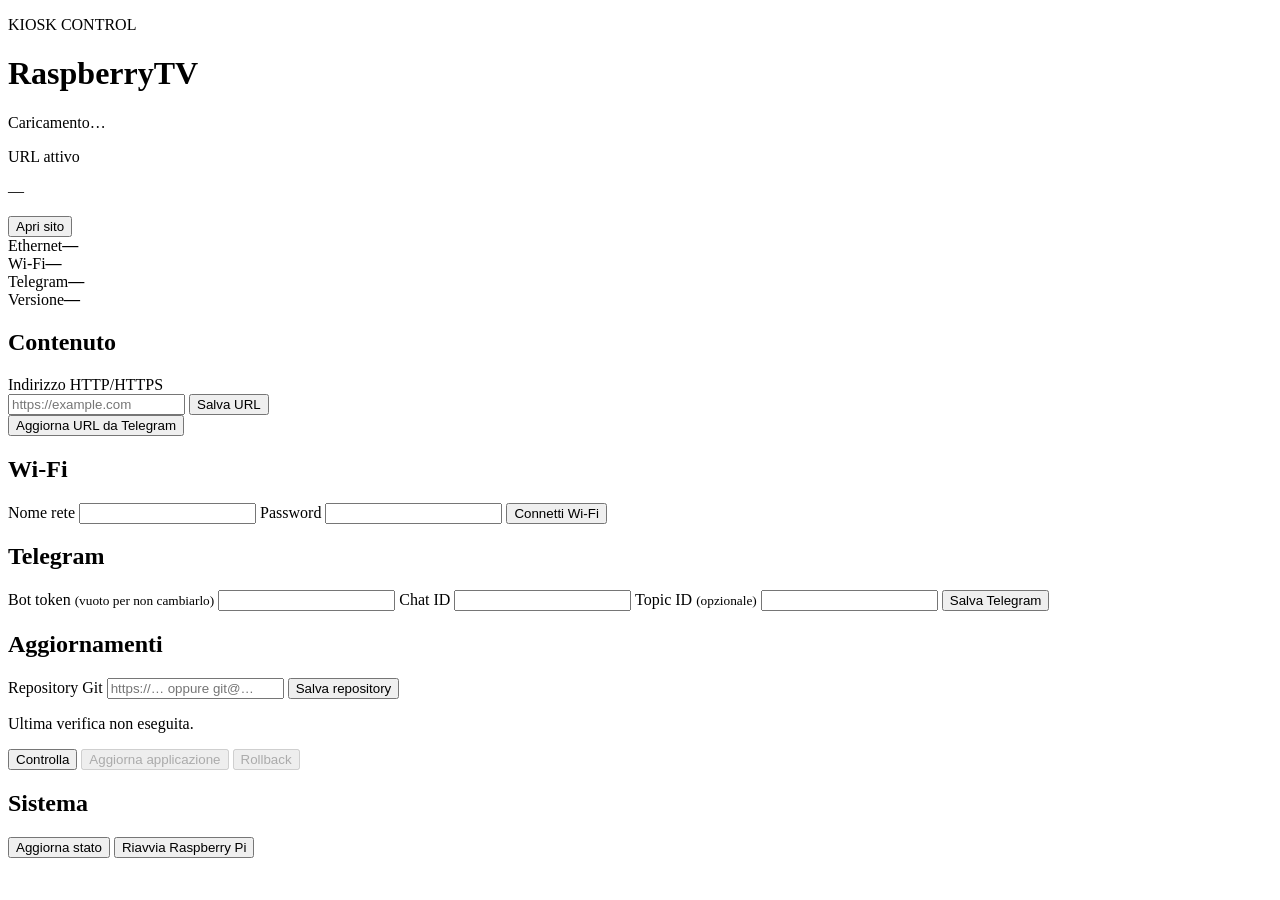
==== src/raspberrytv/web/index.html @ 5f740889 "Initial RaspberryTV kiosk implementation" ====
<!doctype html>
<html lang="it">
<head>
  <meta charset="utf-8">
  <meta name="viewport" content="width=device-width, initial-scale=1">
  <title>RaspberryTV</title>
  <link rel="stylesheet" href="/static/style.css">
  <script src="/static/app.js" defer></script>
</head>
<body>
  <header>
    <div>
      <p class="eyebrow">KIOSK CONTROL</p>
      <h1>RaspberryTV</h1>
    </div>
    <div class="status-pill" id="overall-status">Caricamento…</div>
  </header>

  <main>
    <section class="hero panel">
      <div>
        <p class="label">URL attivo</p>
        <p class="current-url" id="current-url">—</p>
      </div>
      <button class="primary" data-action="open-site">Apri sito</button>
    </section>

    <section class="cards" aria-label="Stato sistema">
      <article class="panel metric"><span>Ethernet</span><strong id="ethernet">—</strong></article>
      <article class="panel metric"><span>Wi-Fi</span><strong id="wifi">—</strong></article>
      <article class="panel metric"><span>Telegram</span><strong id="telegram">—</strong></article>
      <article class="panel metric"><span>Versione</span><strong id="version">—</strong></article>
    </section>

    <section class="layout">
      <article class="panel">
        <h2>Contenuto</h2>
        <form id="url-form">
          <label for="url">Indirizzo HTTP/HTTPS</label>
          <div class="form-row">
            <input id="url" name="url" type="url" placeholder="https://example.com" required>
            <button type="submit">Salva URL</button>
          </div>
        </form>
        <button data-action="telegram-refresh">Aggiorna URL da Telegram</button>
      </article>

      <article class="panel">
        <h2>Wi-Fi</h2>
        <form id="wifi-form">
          <label for="ssid">Nome rete</label>
          <input id="ssid" name="ssid" autocomplete="off" maxlength="32" required>
          <label for="wifi-password">Password</label>
          <input id="wifi-password" name="password" type="password" minlength="8" maxlength="63" required>
          <button type="submit">Connetti Wi-Fi</button>
        </form>
      </article>

      <article class="panel">
        <h2>Telegram</h2>
        <form id="telegram-form">
          <label for="bot-token">Bot token <small>(vuoto per non cambiarlo)</small></label>
          <input id="bot-token" name="token" type="password" autocomplete="new-password">
          <label for="chat-id">Chat ID</label>
          <input id="chat-id" name="chat_id" required>
          <label for="topic-id">Topic ID <small>(opzionale)</small></label>
          <input id="topic-id" name="topic_id">
          <button type="submit">Salva Telegram</button>
        </form>
      </article>

      <article class="panel">
        <h2>Aggiornamenti</h2>
        <form id="repository-form">
          <label for="repository-url">Repository Git</label>
          <input id="repository-url" name="repository_url" placeholder="https://… oppure git@…" required>
          <button type="submit">Salva repository</button>
        </form>
        <p id="update-summary">Ultima verifica non eseguita.</p>
        <div class="button-row">
          <button data-action="update-check">Controlla</button>
          <button class="primary" data-action="update-apply" disabled>Aggiorna applicazione</button>
          <button data-action="rollback" disabled>Rollback</button>
        </div>
      </article>
    </section>

    <section class="panel system-actions">
      <h2>Sistema</h2>
      <div class="button-row">
        <button data-action="refresh">Aggiorna stato</button>
        <button class="danger" data-action="reboot">Riavvia Raspberry Pi</button>
      </div>
    </section>
  </main>

  <div id="toast" role="status" aria-live="polite"></div>
</body>
</html>
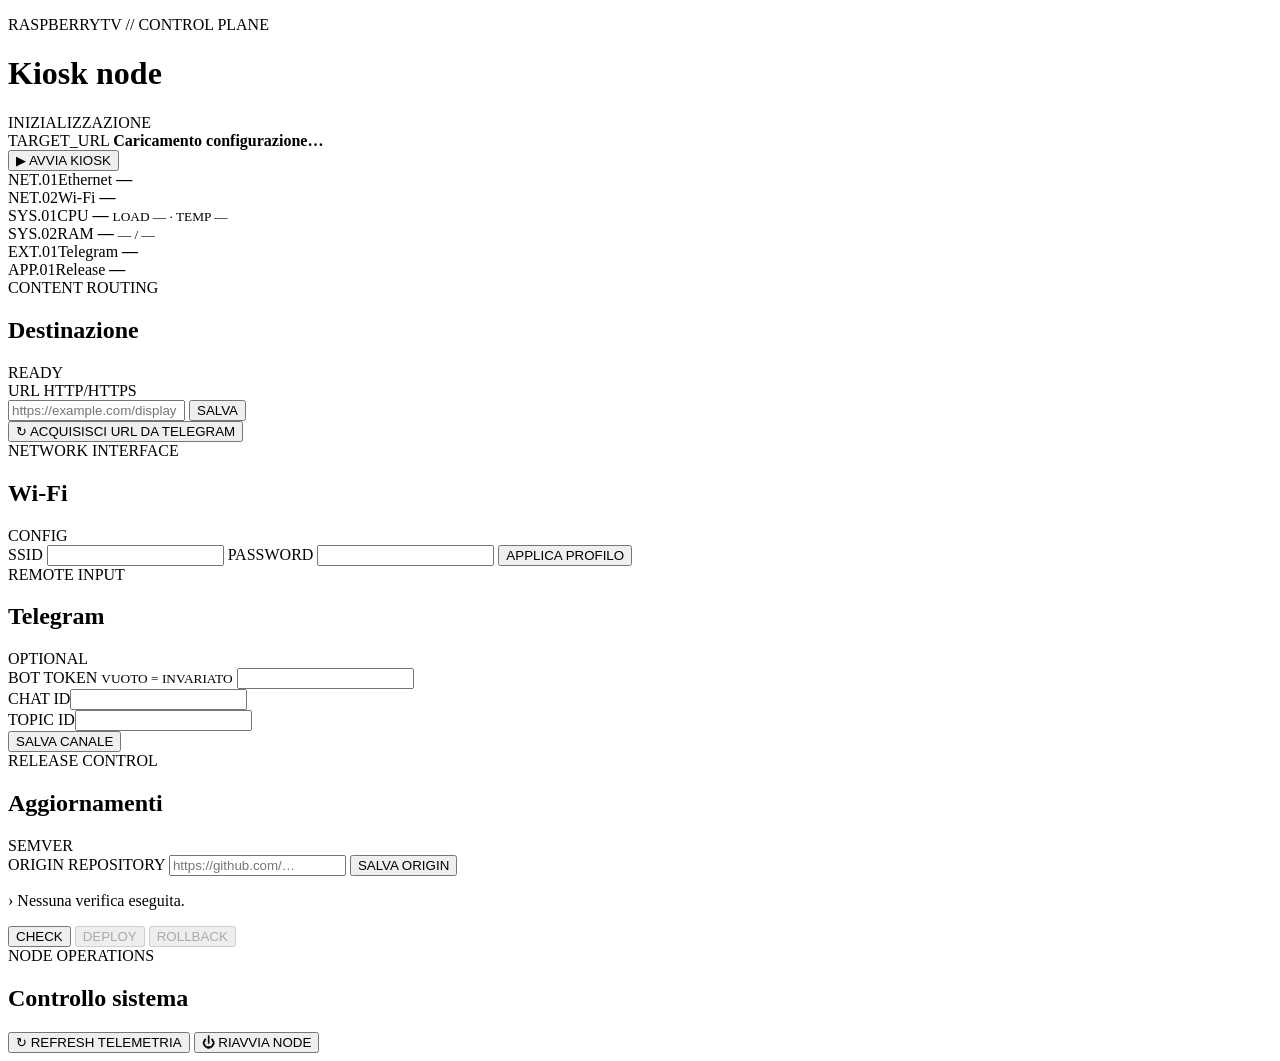
==== commit 55cb808d: "Fix kiosk boot and add technical telemetry UI" ====
--- a/src/raspberrytv/web/index.html
+++ b/src/raspberrytv/web/index.html
@@ -3,93 +3,120 @@
 <head>
   <meta charset="utf-8">
   <meta name="viewport" content="width=device-width, initial-scale=1">
-  <title>RaspberryTV</title>
+  <meta name="theme-color" content="#070a0f">
+  <title>RaspberryTV · Control Plane</title>
   <link rel="stylesheet" href="/static/style.css">
   <script src="/static/app.js" defer></script>
 </head>
 <body>
-  <header>
-    <div>
-      <p class="eyebrow">KIOSK CONTROL</p>
-      <h1>RaspberryTV</h1>
+  <div class="grid" aria-hidden="true"></div>
+  <header class="topbar">
+    <div class="brand">
+      <span class="brand-mark"><i></i><i></i><i></i></span>
+      <div>
+        <p class="kicker">RASPBERRYTV // CONTROL PLANE</p>
+        <h1>Kiosk node</h1>
+      </div>
     </div>
-    <div class="status-pill" id="overall-status">Caricamento…</div>
+    <div class="node-state" id="overall-status"><span></span>INIZIALIZZAZIONE</div>
   </header>
 
   <main>
-    <section class="hero panel">
-      <div>
-        <p class="label">URL attivo</p>
-        <p class="current-url" id="current-url">—</p>
+    <section class="command panel" data-module="00">
+      <div class="command-copy">
+        <span class="section-label">TARGET_URL</span>
+        <strong id="current-url">Caricamento configurazione…</strong>
       </div>
-      <button class="primary" data-action="open-site">Apri sito</button>
+      <button class="button button-primary" data-action="open-site"><span>▶</span> AVVIA KIOSK</button>
     </section>
 
-    <section class="cards" aria-label="Stato sistema">
-      <article class="panel metric"><span>Ethernet</span><strong id="ethernet">—</strong></article>
-      <article class="panel metric"><span>Wi-Fi</span><strong id="wifi">—</strong></article>
-      <article class="panel metric"><span>Telegram</span><strong id="telegram">—</strong></article>
-      <article class="panel metric"><span>Versione</span><strong id="version">—</strong></article>
+    <section class="telemetry" aria-label="Telemetria sistema">
+      <article class="telemetry-card">
+        <span class="telemetry-code">NET.01</span><span class="telemetry-label">Ethernet</span>
+        <strong id="ethernet">—</strong><i class="signal"></i>
+      </article>
+      <article class="telemetry-card">
+        <span class="telemetry-code">NET.02</span><span class="telemetry-label">Wi-Fi</span>
+        <strong id="wifi">—</strong><i class="signal"></i>
+      </article>
+      <article class="telemetry-card gauge-card">
+        <span class="telemetry-code">SYS.01</span><span class="telemetry-label">CPU</span>
+        <strong id="cpu">—</strong><span class="gauge"><i id="cpu-gauge"></i></span>
+        <small id="cpu-detail">LOAD — · TEMP —</small>
+      </article>
+      <article class="telemetry-card gauge-card">
+        <span class="telemetry-code">SYS.02</span><span class="telemetry-label">RAM</span>
+        <strong id="ram">—</strong><span class="gauge"><i id="ram-gauge"></i></span>
+        <small id="ram-detail">— / —</small>
+      </article>
+      <article class="telemetry-card">
+        <span class="telemetry-code">EXT.01</span><span class="telemetry-label">Telegram</span>
+        <strong id="telegram">—</strong><i class="signal"></i>
+      </article>
+      <article class="telemetry-card">
+        <span class="telemetry-code">APP.01</span><span class="telemetry-label">Release</span>
+        <strong id="version">—</strong><i class="signal"></i>
+      </article>
     </section>
 
-    <section class="layout">
-      <article class="panel">
-        <h2>Contenuto</h2>
+    <section class="modules">
+      <article class="panel module" data-module="01">
+        <header><div><span class="section-label">CONTENT ROUTING</span><h2>Destinazione</h2></div><span class="module-state">READY</span></header>
         <form id="url-form">
-          <label for="url">Indirizzo HTTP/HTTPS</label>
-          <div class="form-row">
-            <input id="url" name="url" type="url" placeholder="https://example.com" required>
-            <button type="submit">Salva URL</button>
+          <label for="url">URL HTTP/HTTPS</label>
+          <div class="input-action">
+            <input id="url" name="url" type="url" placeholder="https://example.com/display" required>
+            <button class="button" type="submit">SALVA</button>
           </div>
         </form>
-        <button data-action="telegram-refresh">Aggiorna URL da Telegram</button>
+        <button class="button button-ghost" data-action="telegram-refresh">↻ ACQUISISCI URL DA TELEGRAM</button>
       </article>
 
-      <article class="panel">
-        <h2>Wi-Fi</h2>
+      <article class="panel module" data-module="02">
+        <header><div><span class="section-label">NETWORK INTERFACE</span><h2>Wi-Fi</h2></div><span class="module-state">CONFIG</span></header>
         <form id="wifi-form">
-          <label for="ssid">Nome rete</label>
+          <label for="ssid">SSID</label>
           <input id="ssid" name="ssid" autocomplete="off" maxlength="32" required>
-          <label for="wifi-password">Password</label>
+          <label for="wifi-password">PASSWORD</label>
           <input id="wifi-password" name="password" type="password" minlength="8" maxlength="63" required>
-          <button type="submit">Connetti Wi-Fi</button>
+          <button class="button" type="submit">APPLICA PROFILO</button>
         </form>
       </article>
 
-      <article class="panel">
-        <h2>Telegram</h2>
+      <article class="panel module" data-module="03">
+        <header><div><span class="section-label">REMOTE INPUT</span><h2>Telegram</h2></div><span class="module-state">OPTIONAL</span></header>
         <form id="telegram-form">
-          <label for="bot-token">Bot token <small>(vuoto per non cambiarlo)</small></label>
+          <label for="bot-token">BOT TOKEN <small>VUOTO = INVARIATO</small></label>
           <input id="bot-token" name="token" type="password" autocomplete="new-password">
-          <label for="chat-id">Chat ID</label>
-          <input id="chat-id" name="chat_id" required>
-          <label for="topic-id">Topic ID <small>(opzionale)</small></label>
-          <input id="topic-id" name="topic_id">
-          <button type="submit">Salva Telegram</button>
+          <div class="split">
+            <div><label for="chat-id">CHAT ID</label><input id="chat-id" name="chat_id" required></div>
+            <div><label for="topic-id">TOPIC ID</label><input id="topic-id" name="topic_id"></div>
+          </div>
+          <button class="button" type="submit">SALVA CANALE</button>
         </form>
       </article>
 
-      <article class="panel">
-        <h2>Aggiornamenti</h2>
+      <article class="panel module" data-module="04">
+        <header><div><span class="section-label">RELEASE CONTROL</span><h2>Aggiornamenti</h2></div><span class="module-state">SEMVER</span></header>
         <form id="repository-form">
-          <label for="repository-url">Repository Git</label>
-          <input id="repository-url" name="repository_url" placeholder="https://… oppure git@…" required>
-          <button type="submit">Salva repository</button>
+          <label for="repository-url">ORIGIN REPOSITORY</label>
+          <input id="repository-url" name="repository_url" placeholder="https://github.com/…" required>
+          <button class="button" type="submit">SALVA ORIGIN</button>
         </form>
-        <p id="update-summary">Ultima verifica non eseguita.</p>
+        <p class="console-line" id="update-summary"><span>›</span> Nessuna verifica eseguita.</p>
         <div class="button-row">
-          <button data-action="update-check">Controlla</button>
-          <button class="primary" data-action="update-apply" disabled>Aggiorna applicazione</button>
-          <button data-action="rollback" disabled>Rollback</button>
+          <button class="button button-ghost" data-action="update-check">CHECK</button>
+          <button class="button button-primary" data-action="update-apply" disabled>DEPLOY</button>
+          <button class="button button-danger" data-action="rollback" disabled>ROLLBACK</button>
         </div>
       </article>
     </section>
 
-    <section class="panel system-actions">
-      <h2>Sistema</h2>
+    <section class="panel footer-panel" data-module="05">
+      <div><span class="section-label">NODE OPERATIONS</span><h2>Controllo sistema</h2></div>
       <div class="button-row">
-        <button data-action="refresh">Aggiorna stato</button>
-        <button class="danger" data-action="reboot">Riavvia Raspberry Pi</button>
+        <button class="button button-ghost" data-action="refresh">↻ REFRESH TELEMETRIA</button>
+        <button class="button button-danger" data-action="reboot">⏻ RIAVVIA NODE</button>
       </div>
     </section>
   </main>
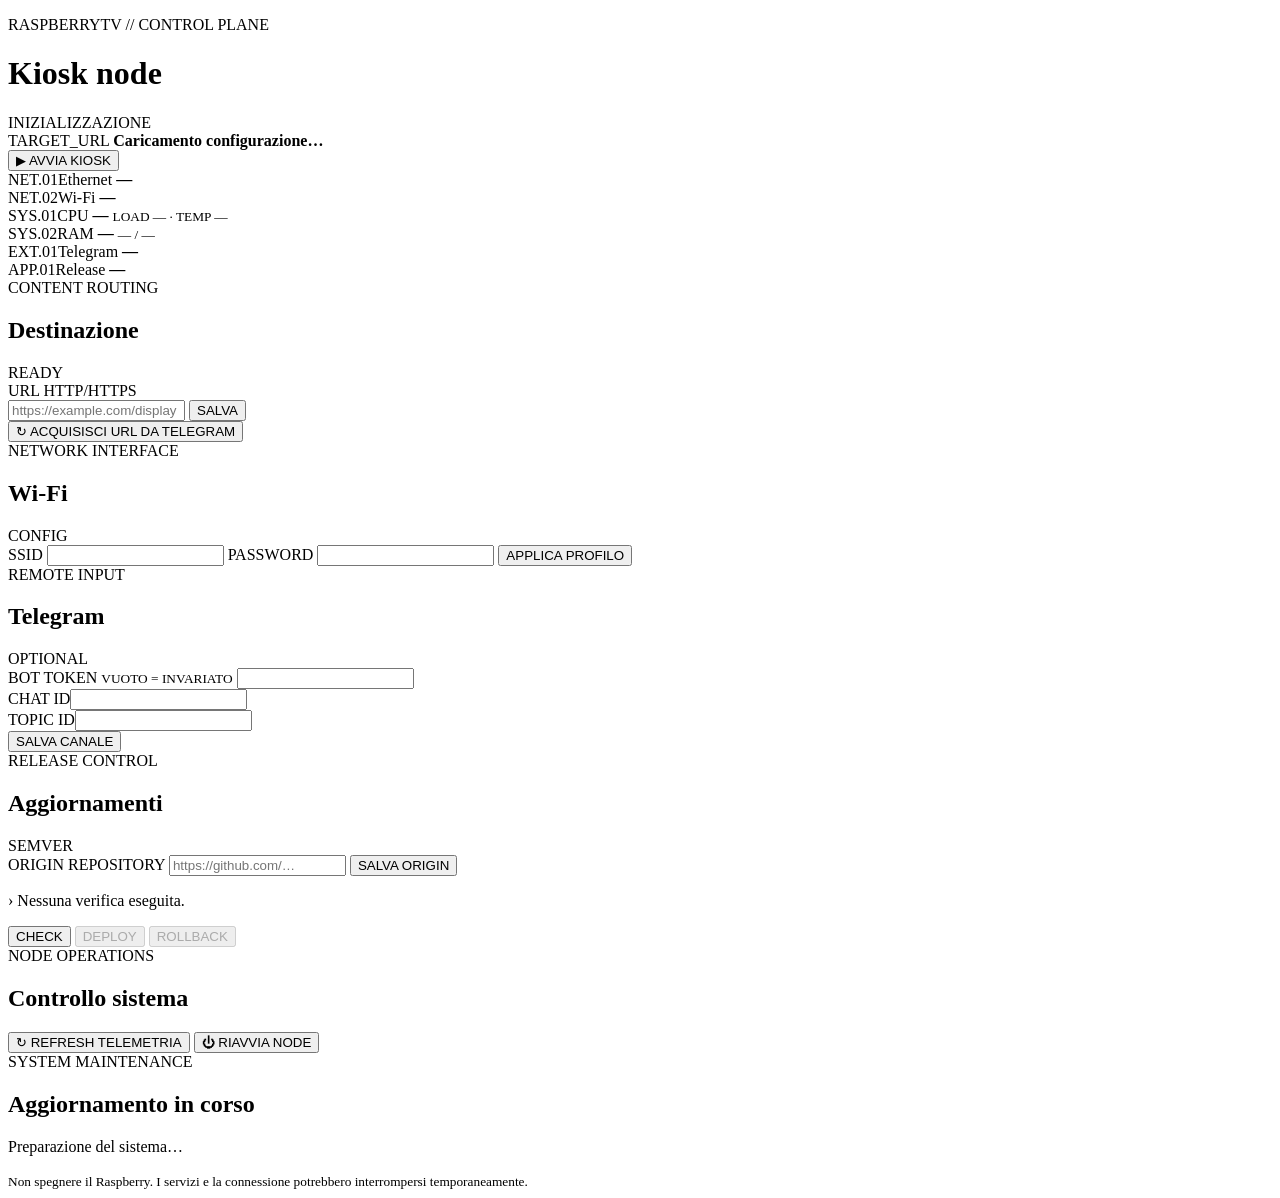
==== commit 5fb1ad13: "Add TV power lifecycle and update maintenance mode" ====
--- a/src/raspberrytv/web/index.html
+++ b/src/raspberrytv/web/index.html
@@ -122,5 +122,14 @@
   </main>
 
   <div id="toast" role="status" aria-live="polite"></div>
+  <section id="update-overlay" aria-live="assertive" aria-hidden="true">
+    <div class="update-dialog">
+      <span class="section-label">SYSTEM MAINTENANCE</span>
+      <h2>Aggiornamento in corso</h2>
+      <p id="update-overlay-message">Preparazione del sistema…</p>
+      <div class="update-track"><i></i></div>
+      <small>Non spegnere il Raspberry. I servizi e la connessione potrebbero interrompersi temporaneamente.</small>
+    </div>
+  </section>
 </body>
 </html>
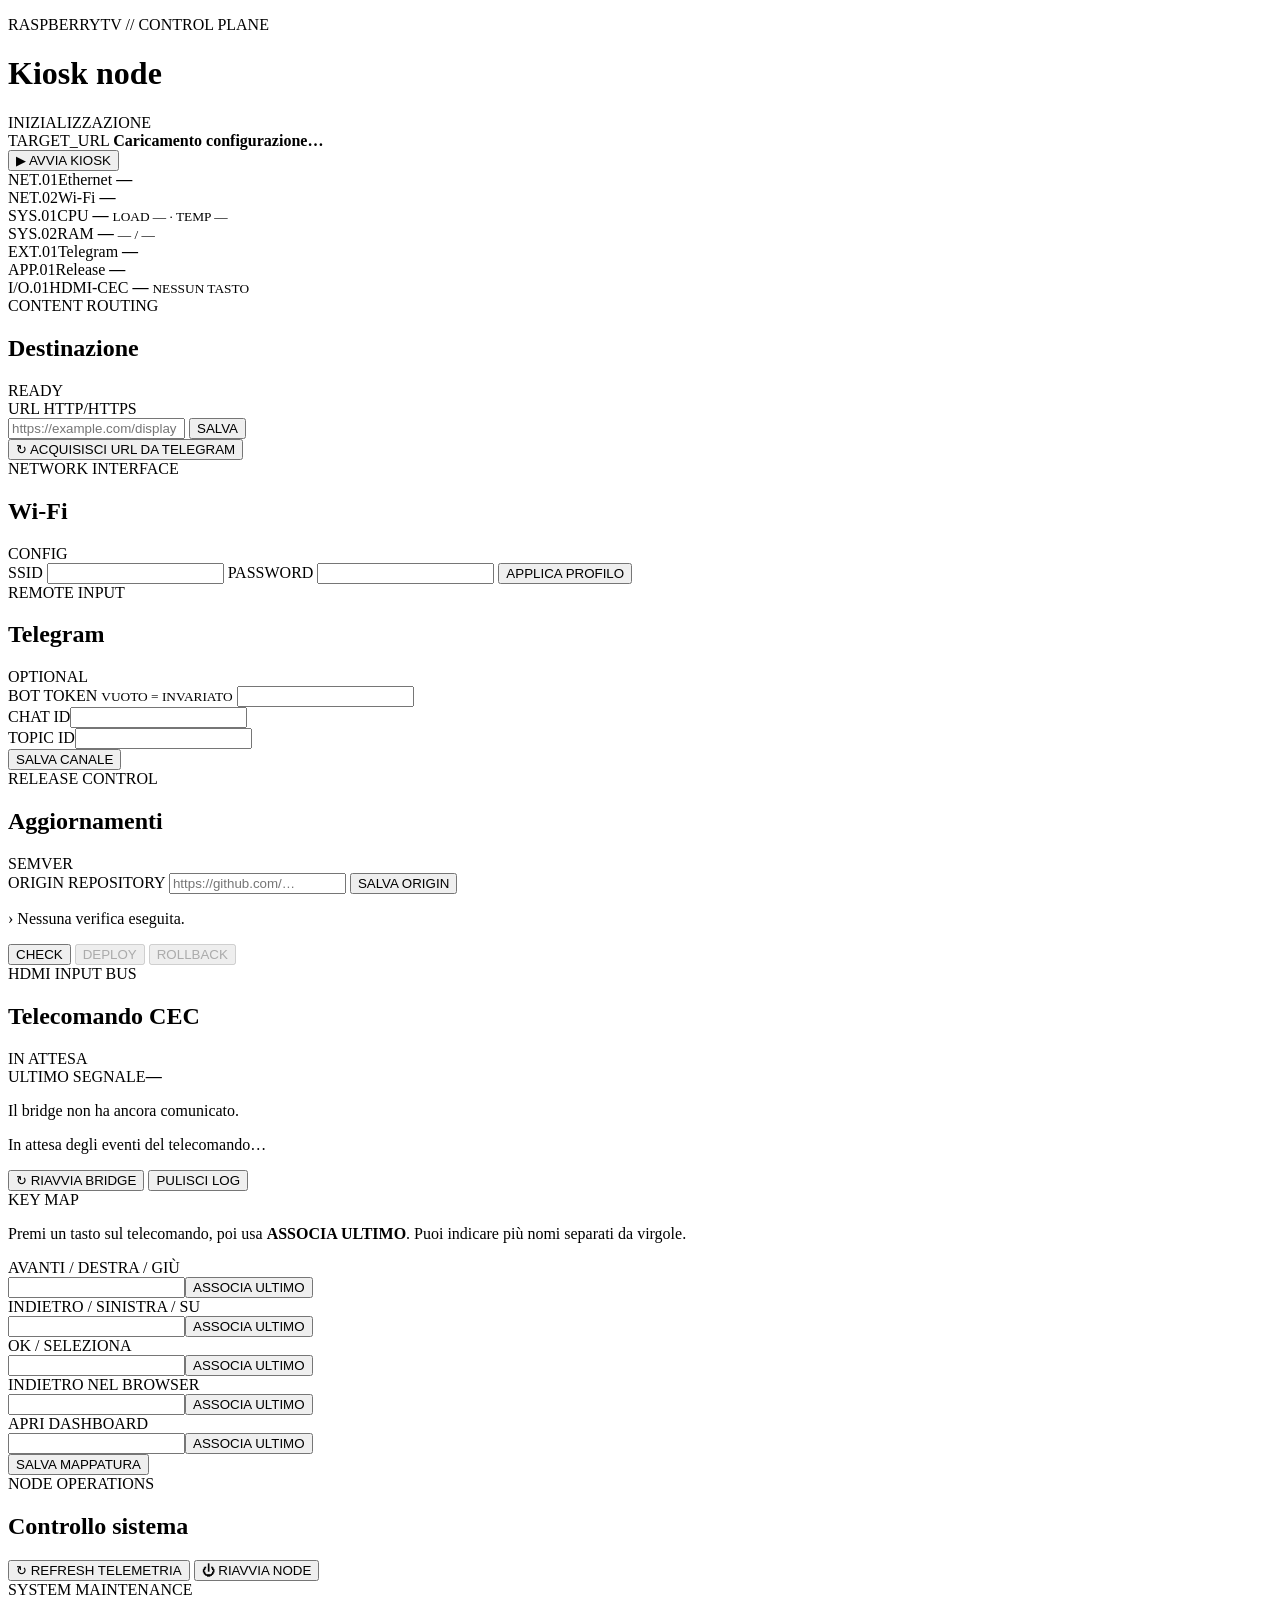
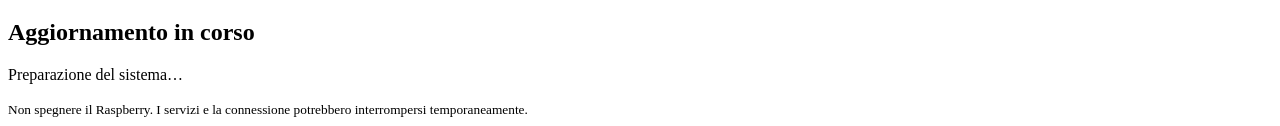
==== commit 4fad84b9: "Release 0.4.0: add live CEC diagnostics" ====
--- a/src/raspberrytv/web/index.html
+++ b/src/raspberrytv/web/index.html
@@ -57,6 +57,11 @@
         <span class="telemetry-code">APP.01</span><span class="telemetry-label">Release</span>
         <strong id="version">—</strong><i class="signal"></i>
       </article>
+      <article class="telemetry-card" id="cec-telemetry-card">
+        <span class="telemetry-code">I/O.01</span><span class="telemetry-label">HDMI-CEC</span>
+        <strong id="cec-summary">—</strong><i class="signal"></i>
+        <small id="cec-last-key">NESSUN TASTO</small>
+      </article>
     </section>
 
     <section class="modules">
@@ -112,7 +117,56 @@
       </article>
     </section>
 
-    <section class="panel footer-panel" data-module="05">
+    <section class="panel cec-module" data-module="05">
+      <header class="cec-header">
+        <div><span class="section-label">HDMI INPUT BUS</span><h2>Telecomando CEC</h2></div>
+        <div class="cec-live"><i></i><span id="cec-live-state">IN ATTESA</span></div>
+      </header>
+      <div class="cec-layout">
+        <div class="cec-monitor">
+          <div class="cec-readout">
+            <div><span class="section-label">ULTIMO SEGNALE</span><strong id="cec-key-readout">—</strong></div>
+            <p id="cec-message">Il bridge non ha ancora comunicato.</p>
+          </div>
+          <div class="cec-console" id="cec-console" role="log" aria-live="polite">
+            <p class="cec-empty">In attesa degli eventi del telecomando…</p>
+          </div>
+          <div class="button-row">
+            <button class="button button-ghost" data-action="cec-restart">↻ RIAVVIA BRIDGE</button>
+            <button class="button button-ghost" data-action="cec-clear">PULISCI LOG</button>
+          </div>
+        </div>
+        <form id="cec-form" class="cec-mapping">
+          <div class="mapping-intro">
+            <span class="section-label">KEY MAP</span>
+            <p>Premi un tasto sul telecomando, poi usa <b>ASSOCIA ULTIMO</b>. Puoi indicare più nomi separati da virgole.</p>
+          </div>
+          <div class="mapping-row">
+            <label for="cec-focus-next">AVANTI / DESTRA / GIÙ</label>
+            <div class="input-action"><input id="cec-focus-next" data-cec-map="focus_next"><button class="button" type="button" data-cec-assign="focus_next">ASSOCIA ULTIMO</button></div>
+          </div>
+          <div class="mapping-row">
+            <label for="cec-focus-previous">INDIETRO / SINISTRA / SU</label>
+            <div class="input-action"><input id="cec-focus-previous" data-cec-map="focus_previous"><button class="button" type="button" data-cec-assign="focus_previous">ASSOCIA ULTIMO</button></div>
+          </div>
+          <div class="mapping-row">
+            <label for="cec-activate">OK / SELEZIONA</label>
+            <div class="input-action"><input id="cec-activate" data-cec-map="activate"><button class="button" type="button" data-cec-assign="activate">ASSOCIA ULTIMO</button></div>
+          </div>
+          <div class="mapping-row">
+            <label for="cec-back">INDIETRO NEL BROWSER</label>
+            <div class="input-action"><input id="cec-back" data-cec-map="back"><button class="button" type="button" data-cec-assign="back">ASSOCIA ULTIMO</button></div>
+          </div>
+          <div class="mapping-row">
+            <label for="cec-admin">APRI DASHBOARD</label>
+            <div class="input-action"><input id="cec-admin" data-cec-map="admin"><button class="button" type="button" data-cec-assign="admin">ASSOCIA ULTIMO</button></div>
+          </div>
+          <button class="button button-primary" type="submit">SALVA MAPPATURA</button>
+        </form>
+      </div>
+    </section>
+
+    <section class="panel footer-panel" data-module="06">
       <div><span class="section-label">NODE OPERATIONS</span><h2>Controllo sistema</h2></div>
       <div class="button-row">
         <button class="button button-ghost" data-action="refresh">↻ REFRESH TELEMETRIA</button>
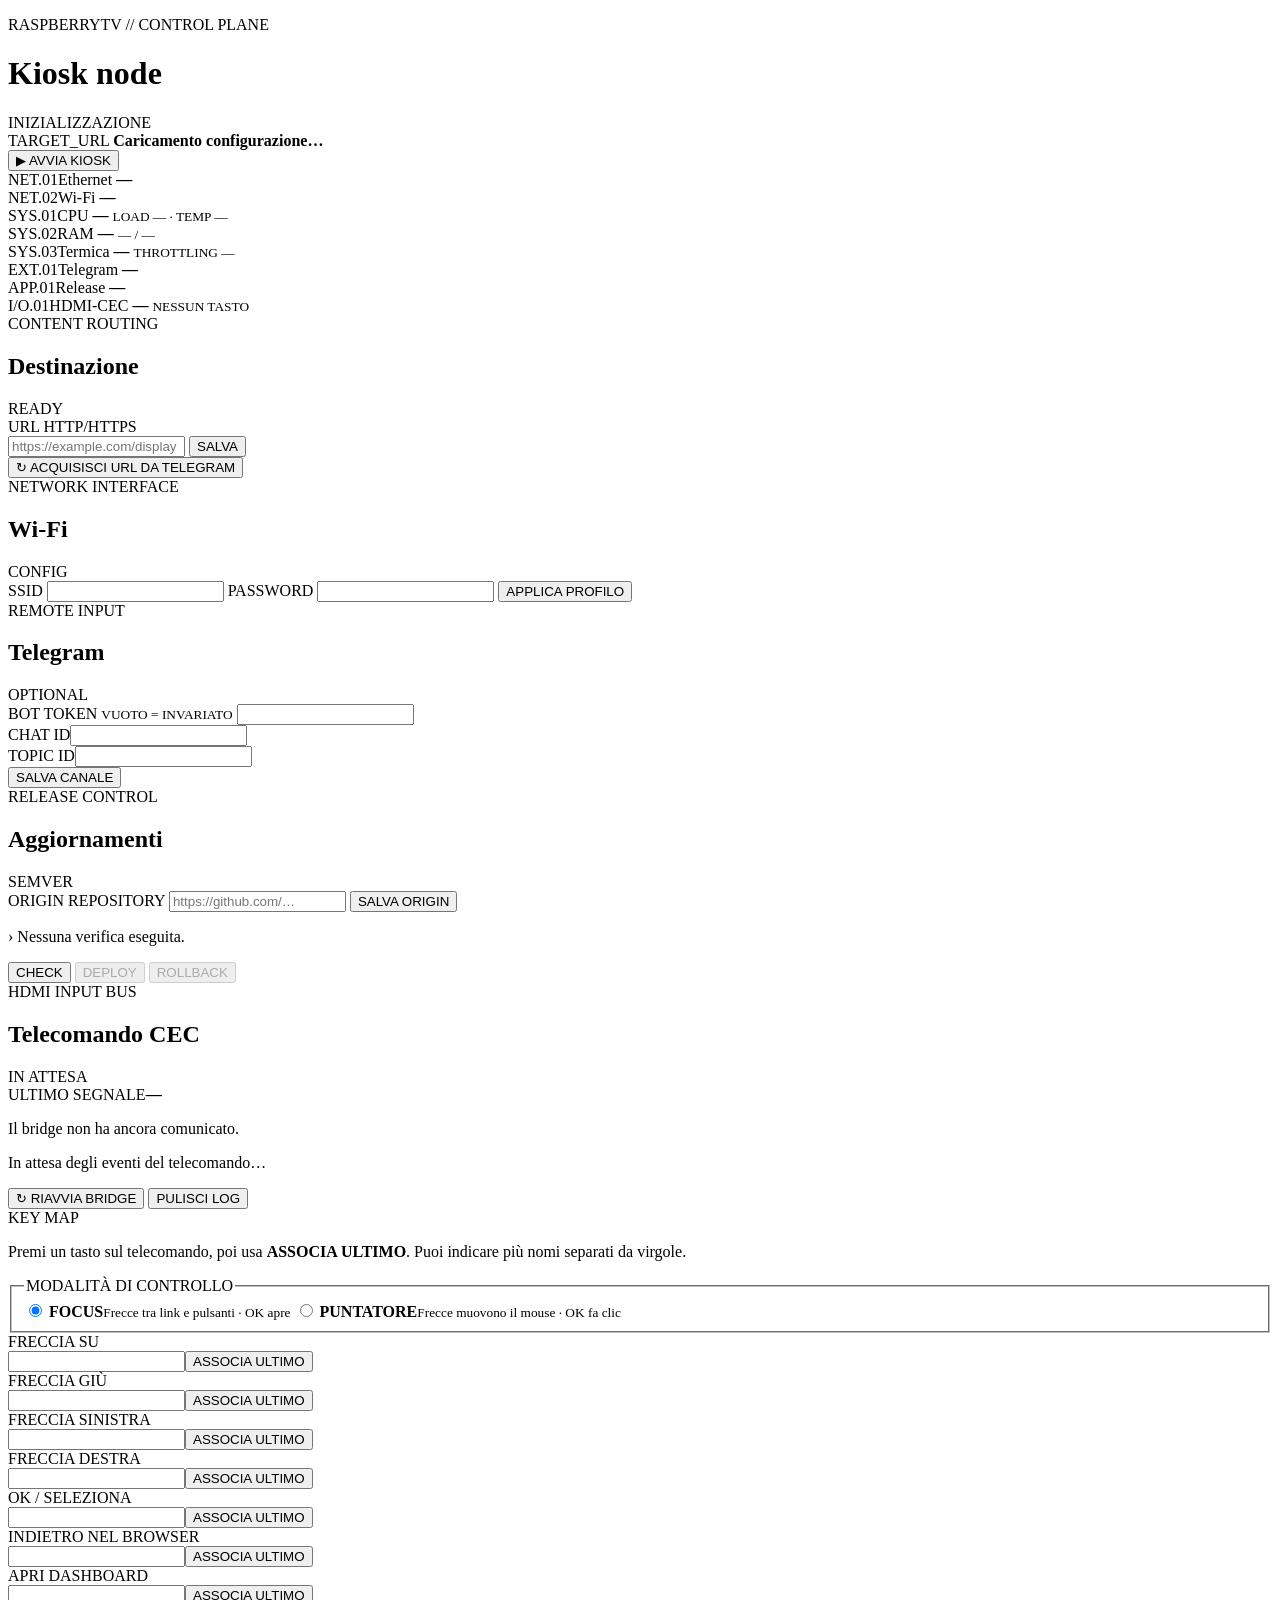
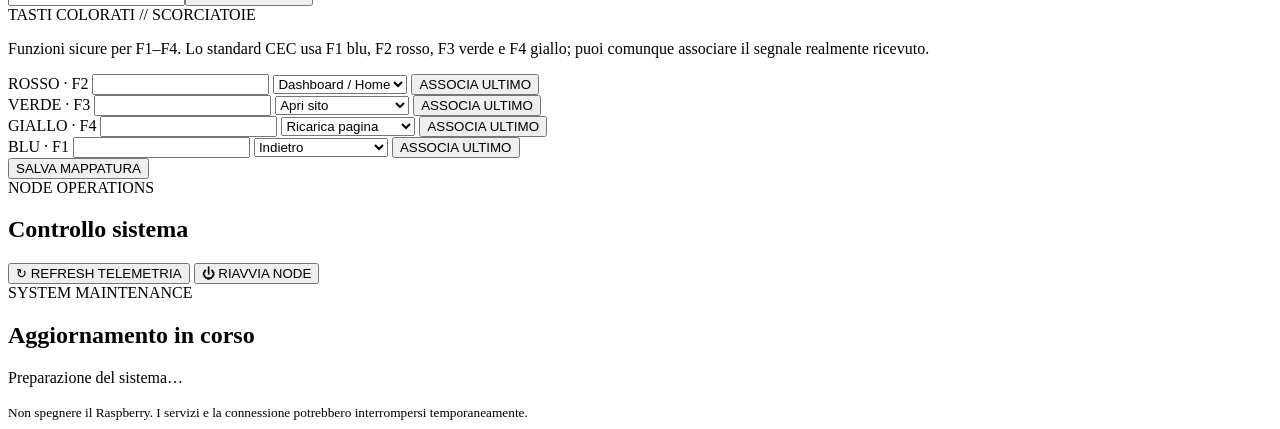
==== commit 5de54d6e: "Release 0.5.0: add pointer remote and thermal telemetry" ====
--- a/src/raspberrytv/web/index.html
+++ b/src/raspberrytv/web/index.html
@@ -49,6 +49,11 @@
         <strong id="ram">—</strong><span class="gauge"><i id="ram-gauge"></i></span>
         <small id="ram-detail">— / —</small>
       </article>
+      <article class="telemetry-card gauge-card" id="thermal-card">
+        <span class="telemetry-code">SYS.03</span><span class="telemetry-label">Termica</span>
+        <strong id="temperature">—</strong><span class="gauge"><i id="thermal-gauge"></i></span>
+        <small id="throttling-detail">THROTTLING —</small>
+      </article>
       <article class="telemetry-card">
         <span class="telemetry-code">EXT.01</span><span class="telemetry-label">Telegram</span>
         <strong id="telegram">—</strong><i class="signal"></i>
@@ -141,13 +146,32 @@
             <span class="section-label">KEY MAP</span>
             <p>Premi un tasto sul telecomando, poi usa <b>ASSOCIA ULTIMO</b>. Puoi indicare più nomi separati da virgole.</p>
           </div>
-          <div class="mapping-row">
-            <label for="cec-focus-next">AVANTI / DESTRA / GIÙ</label>
-            <div class="input-action"><input id="cec-focus-next" data-cec-map="focus_next"><button class="button" type="button" data-cec-assign="focus_next">ASSOCIA ULTIMO</button></div>
-          </div>
-          <div class="mapping-row">
-            <label for="cec-focus-previous">INDIETRO / SINISTRA / SU</label>
-            <div class="input-action"><input id="cec-focus-previous" data-cec-map="focus_previous"><button class="button" type="button" data-cec-assign="focus_previous">ASSOCIA ULTIMO</button></div>
+          <fieldset class="cec-mode-switch">
+            <legend>MODALITÀ DI CONTROLLO</legend>
+            <label>
+              <input type="radio" name="cec-mode" value="focus" checked>
+              <span><b>FOCUS</b><small>Frecce tra link e pulsanti · OK apre</small></span>
+            </label>
+            <label>
+              <input type="radio" name="cec-mode" value="pointer">
+              <span><b>PUNTATORE</b><small>Frecce muovono il mouse · OK fa clic</small></span>
+            </label>
+          </fieldset>
+          <div class="mapping-row">
+            <label for="cec-up">FRECCIA SU</label>
+            <div class="input-action"><input id="cec-up" data-cec-map="up"><button class="button" type="button" data-cec-assign="up">ASSOCIA ULTIMO</button></div>
+          </div>
+          <div class="mapping-row">
+            <label for="cec-down">FRECCIA GIÙ</label>
+            <div class="input-action"><input id="cec-down" data-cec-map="down"><button class="button" type="button" data-cec-assign="down">ASSOCIA ULTIMO</button></div>
+          </div>
+          <div class="mapping-row">
+            <label for="cec-left">FRECCIA SINISTRA</label>
+            <div class="input-action"><input id="cec-left" data-cec-map="left"><button class="button" type="button" data-cec-assign="left">ASSOCIA ULTIMO</button></div>
+          </div>
+          <div class="mapping-row">
+            <label for="cec-right">FRECCIA DESTRA</label>
+            <div class="input-action"><input id="cec-right" data-cec-map="right"><button class="button" type="button" data-cec-assign="right">ASSOCIA ULTIMO</button></div>
           </div>
           <div class="mapping-row">
             <label for="cec-activate">OK / SELEZIONA</label>
@@ -160,6 +184,44 @@
           <div class="mapping-row">
             <label for="cec-admin">APRI DASHBOARD</label>
             <div class="input-action"><input id="cec-admin" data-cec-map="admin"><button class="button" type="button" data-cec-assign="admin">ASSOCIA ULTIMO</button></div>
+          </div>
+          <div class="color-shortcuts">
+            <div class="mapping-intro">
+              <span class="section-label">TASTI COLORATI // SCORCIATOIE</span>
+              <p>Funzioni sicure per F1–F4. Lo standard CEC usa F1 blu, F2 rosso, F3 verde e F4 giallo; puoi comunque associare il segnale realmente ricevuto.</p>
+            </div>
+            <div class="color-row red">
+              <label for="cec-color-red"><i></i>ROSSO · F2</label>
+              <input id="cec-color-red" data-cec-map="color_red">
+              <select data-cec-color-action="red" aria-label="Funzione tasto rosso">
+                <option value="admin">Dashboard / Home</option><option value="site">Apri sito</option><option value="reload">Ricarica pagina</option><option value="back">Indietro</option><option value="none">Nessuna</option>
+              </select>
+              <button class="button" type="button" data-cec-assign="color_red">ASSOCIA ULTIMO</button>
+            </div>
+            <div class="color-row green">
+              <label for="cec-color-green"><i></i>VERDE · F3</label>
+              <input id="cec-color-green" data-cec-map="color_green">
+              <select data-cec-color-action="green" aria-label="Funzione tasto verde">
+                <option value="site">Apri sito</option><option value="admin">Dashboard / Home</option><option value="reload">Ricarica pagina</option><option value="back">Indietro</option><option value="none">Nessuna</option>
+              </select>
+              <button class="button" type="button" data-cec-assign="color_green">ASSOCIA ULTIMO</button>
+            </div>
+            <div class="color-row yellow">
+              <label for="cec-color-yellow"><i></i>GIALLO · F4</label>
+              <input id="cec-color-yellow" data-cec-map="color_yellow">
+              <select data-cec-color-action="yellow" aria-label="Funzione tasto giallo">
+                <option value="reload">Ricarica pagina</option><option value="admin">Dashboard / Home</option><option value="site">Apri sito</option><option value="back">Indietro</option><option value="none">Nessuna</option>
+              </select>
+              <button class="button" type="button" data-cec-assign="color_yellow">ASSOCIA ULTIMO</button>
+            </div>
+            <div class="color-row blue">
+              <label for="cec-color-blue"><i></i>BLU · F1</label>
+              <input id="cec-color-blue" data-cec-map="color_blue">
+              <select data-cec-color-action="blue" aria-label="Funzione tasto blu">
+                <option value="back">Indietro</option><option value="admin">Dashboard / Home</option><option value="site">Apri sito</option><option value="reload">Ricarica pagina</option><option value="none">Nessuna</option>
+              </select>
+              <button class="button" type="button" data-cec-assign="color_blue">ASSOCIA ULTIMO</button>
+            </div>
           </div>
           <button class="button button-primary" type="submit">SALVA MAPPATURA</button>
         </form>
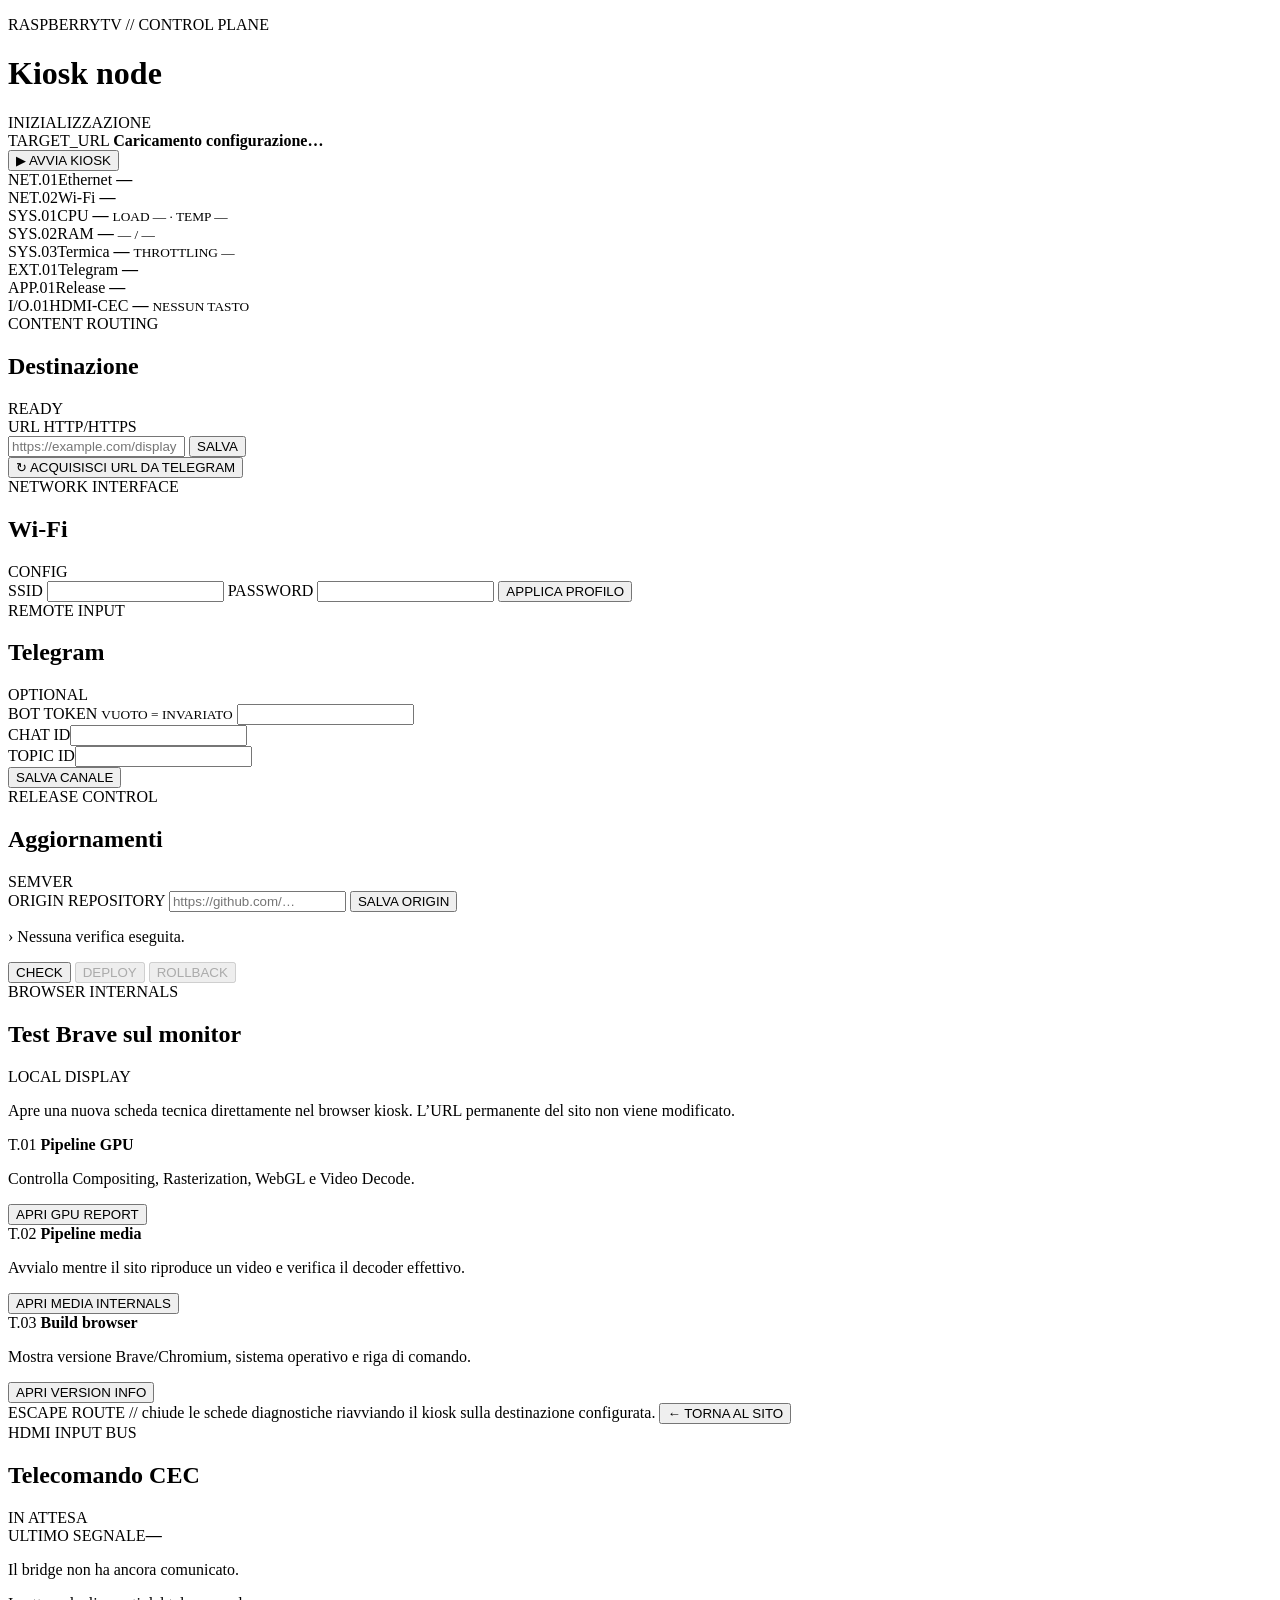
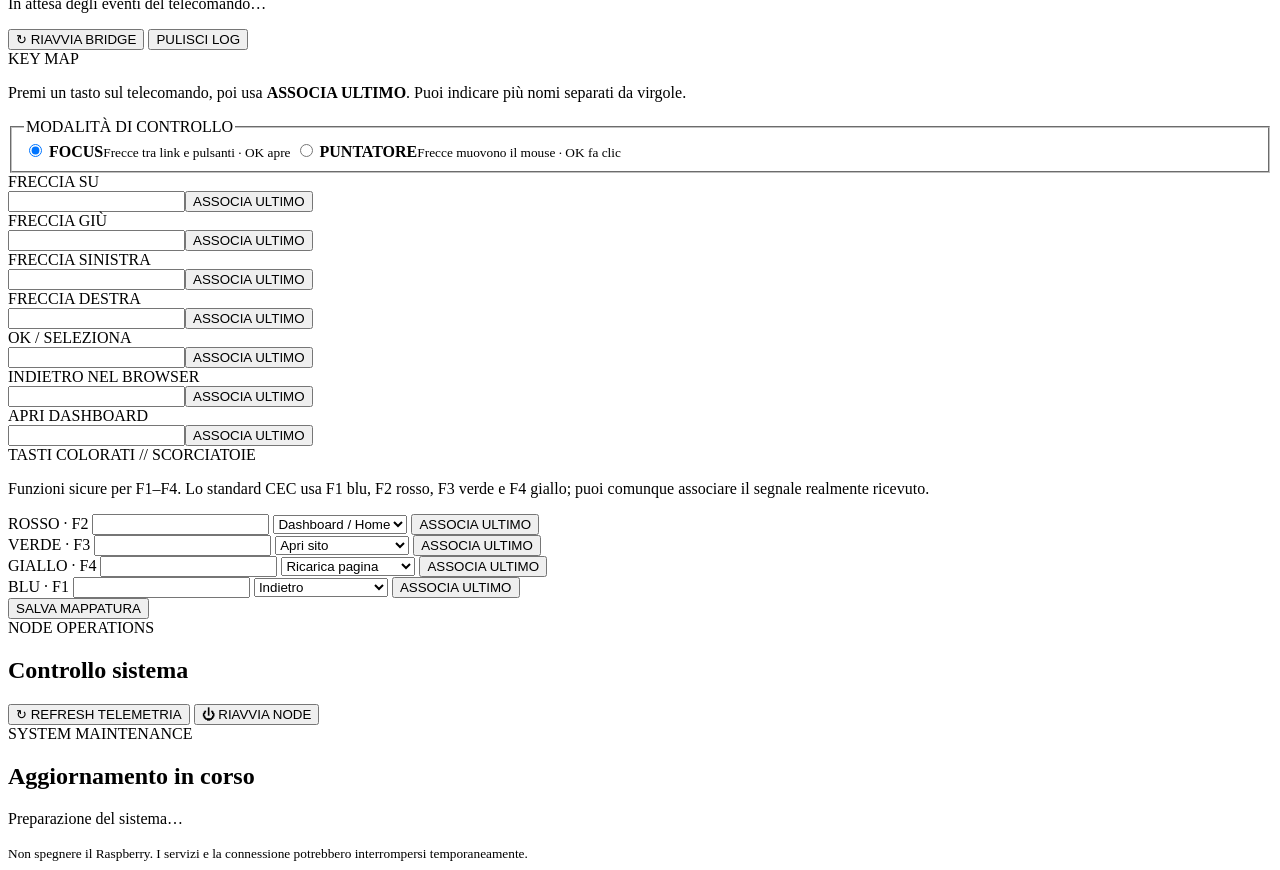
==== commit 403e5b6b: "Release 0.6.0: add browser diagnostics and fix pointer mode" ====
--- a/src/raspberrytv/web/index.html
+++ b/src/raspberrytv/web/index.html
@@ -122,7 +122,39 @@
       </article>
     </section>
 
-    <section class="panel cec-module" data-module="05">
+    <section class="panel diagnostics-module" data-module="05">
+      <header>
+        <div><span class="section-label">BROWSER INTERNALS</span><h2>Test Brave sul monitor</h2></div>
+        <span class="module-state">LOCAL DISPLAY</span>
+      </header>
+      <p class="diagnostics-lead">Apre una nuova scheda tecnica direttamente nel browser kiosk. L’URL permanente del sito non viene modificato.</p>
+      <div class="diagnostics-grid">
+        <article>
+          <span class="diagnostic-index">T.01</span>
+          <strong>Pipeline GPU</strong>
+          <p>Controlla Compositing, Rasterization, WebGL e Video Decode.</p>
+          <button class="button button-primary" data-action="browser-gpu">APRI GPU REPORT</button>
+        </article>
+        <article>
+          <span class="diagnostic-index">T.02</span>
+          <strong>Pipeline media</strong>
+          <p>Avvialo mentre il sito riproduce un video e verifica il decoder effettivo.</p>
+          <button class="button" data-action="browser-media">APRI MEDIA INTERNALS</button>
+        </article>
+        <article>
+          <span class="diagnostic-index">T.03</span>
+          <strong>Build browser</strong>
+          <p>Mostra versione Brave/Chromium, sistema operativo e riga di comando.</p>
+          <button class="button button-ghost" data-action="browser-version">APRI VERSION INFO</button>
+        </article>
+      </div>
+      <div class="diagnostics-return">
+        <span>ESCAPE ROUTE // chiude le schede diagnostiche riavviando il kiosk sulla destinazione configurata.</span>
+        <button class="button button-ghost" data-action="open-site">← TORNA AL SITO</button>
+      </div>
+    </section>
+
+    <section class="panel cec-module" data-module="06">
       <header class="cec-header">
         <div><span class="section-label">HDMI INPUT BUS</span><h2>Telecomando CEC</h2></div>
         <div class="cec-live"><i></i><span id="cec-live-state">IN ATTESA</span></div>
@@ -228,7 +260,7 @@
       </div>
     </section>
 
-    <section class="panel footer-panel" data-module="06">
+    <section class="panel footer-panel" data-module="07">
       <div><span class="section-label">NODE OPERATIONS</span><h2>Controllo sistema</h2></div>
       <div class="button-row">
         <button class="button button-ghost" data-action="refresh">↻ REFRESH TELEMETRIA</button>
